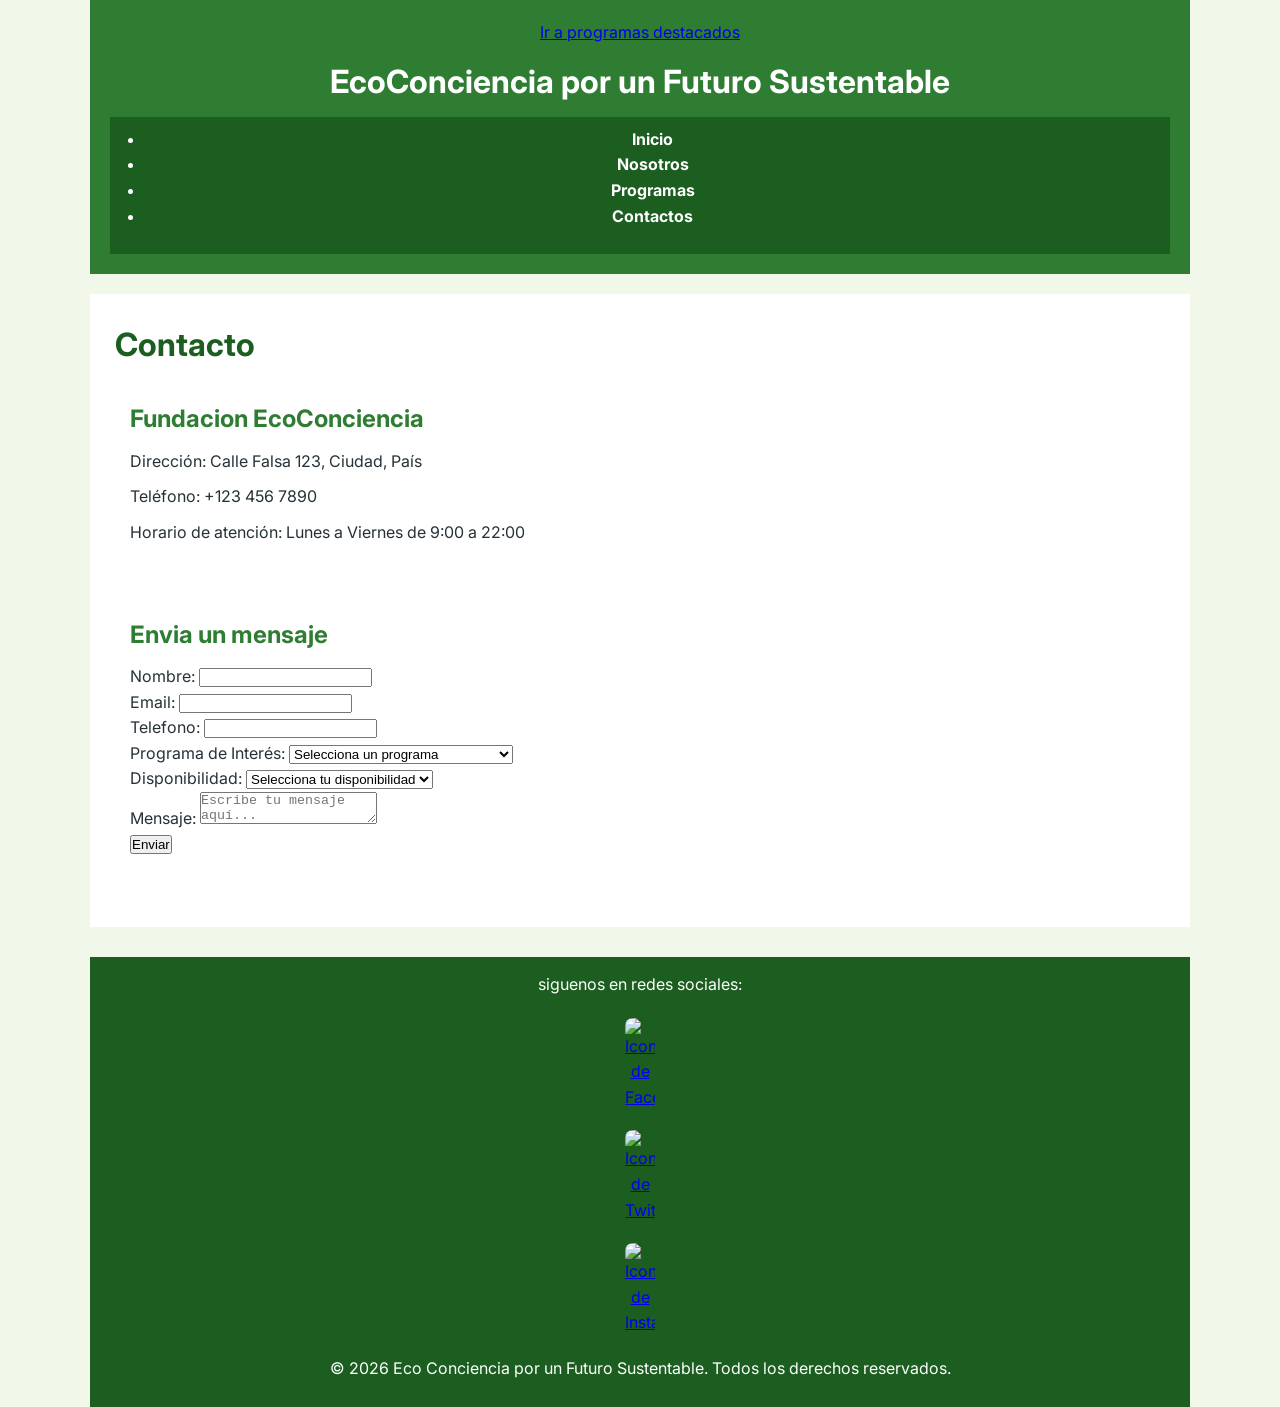
==== contactos.html @ 4511e038 "correccion en la etiqueta footer" ====
<!DOCTYPE html>
<html lang="es">
<head>
    <meta charset="UTF-8">
    <meta name="viewport" content="width=device-width, initial-scale=1.0">
    <link rel="preconnect" href="https://fonts.googleapis.com">
    <link rel="preconnect" href="https://fonts.gstatic.com" crossorigin>

    <link href="https://fonts.googleapis.com/css2?family=Inter:wght@400;600;700&display=swap" rel="stylesheet">   
    <link rel="stylesheet" href="css/estilos.css">
    <title>Contactos | EcoConciencia por un Futuro Sustentable</title>
</head>
<body>

    <header>
        <p><a href="#programas-destacados">Ir a programas destacados</a></p>
        <h1>EcoConciencia por un Futuro Sustentable</h1>
        <nav aria-label="Navegación principal">
            <ul>
                <li><a href="index.html">Inicio</a></li>
                <li><a href="nosotros.html">Nosotros</a></li>
                <li><a href="programas.html">Programas</a></li>
                <li><a href="contactos.html">Contactos</a></li>
            </ul>
        </nav>
    </header>

    <main>
        <h1>Contacto</h1>
        <section>
            <h2>Fundacion EcoConciencia</h2>
            <p>Dirección: Calle Falsa 123, Ciudad, País</p>
            <p>Teléfono: +123 456 7890</p>
            <p>Horario de atención: Lunes a Viernes de 9:00 a 22:00</p>
        </section>

        <section>
            <h2>Envia un mensaje</h2>
            <form action="#">
                <div>
                    <label for="nombre">Nombre:</label>
                    <input type="text" id="nombre" name="nombre" required>
                </div>

                <div>
                    <label for="email">Email:</label>
                    <input type="email" id="email" name="email" required>
                </div>

                <div>
                    <label for="telefono">Telefono:</label>
                    <input type="tel" id="telefono" name="telefono" required>
                </div>

                <div>
                    <label for="programa">Programa de Interés:</label>
                    <select id="programa" name="programa" required>
                        <option value="">Selecciona un programa</option>
                        <option value="edu-ambiental-esc">Educación Ambiental en Escuelas</option>
                        <option value="Reciclaje-Comunitario">Reciclaje Comunitario</option>
                        <option value="Huertas-Urbanas-Sustentables">Huertas Urbanas Sustentables</option>
                    </select>
                </div>

                <div>
                    <label for="disponibilidad">Disponibilidad:</label>
                    <select id="disponibilidad" name="disponibilidad" required>
                        <option value="">Selecciona tu disponibilidad</option>
                        <option value="tomorrow">Mañana</option>
                        <option value="afternoon">Tarde</option>
                        <option value="night">Noche</option>
                    </select>
                </div>

                <div>
                    <label for="mensaje">Mensaje:</label>
                    <textarea id="mensaje" name="mensaje" placeholder="Escribe tu mensaje aquí..." required></textarea>
                </div>

                <button type="submit">Enviar</button>
            </form>
        </section>
    </main>
    
    <footer>
        <div>
            <p>siguenos en redes sociales:</p>
            <a href="#"><img src="https://cdn-icons-png.flaticon.com/512/733/733547.png" alt="Icono de Facebook" width="30"></a>
            <a href="#"><img src="https://cdn-icons-png.flaticon.com/512/733/733579.png" alt="Icono de Twitter" width="30"></a>
            <a href="#"><img src="https://cdn-icons-png.flaticon.com/512/733/733558.png" alt="Icono de Instagram" width="30"></a>
        </div>
        <div class="footer-section">
            <p>&copy; 2026 Eco Conciencia por un Futuro Sustentable. Todos los derechos reservados.</p>
        </div>
    </footer>


</body>
</html>
---- css/estilos.css ----
/* ========================= */
/* Variables CSS */
/* ========================= */

:root {
  --verde-principal: #2E7D32;
  --verde-oscuro: #1B5E20;
  --fondo: #F1F8E9;
  --blanco: #FFFFFF;
  --texto: #263238;
}
/* ========================= */
/* Reset */
/* ========================= */

*{ box-sizing: border-box; margin: 0; padding: 0;}


/* ========================= */
/* Body */
/* ========================= */

body {
  font-family: "Inter", Arial, sans-serif;
  background-color: var(--fondo);
  color: var(--texto);
  line-height: 1.6;
  max-width: 1100px;
  margin: 0 auto;
}

/* ========================= */
/* Header */
/* ========================= */

header {
  background-color: var(--verde-principal);
  color: var(--blanco);
  padding: 20px;
  text-align: center;
}

header h1 {
  color: var(--blanco);
  margin-bottom: 10px;
}

/* ========================= */
/* Navegacion */
/* ========================= */

nav {
  background-color: var(--verde-oscuro);
  padding: 10px;
  text-align: center;
}

nav a {
  color: var(--blanco);
  text-decoration: none;
  margin: 0 12px;
  font-weight: bold;
  padding: 8px 12px;
  border-radius: 6px;
}

nav a:hover {
  background-color: var(--verde-principal);
  color: var(--blanco);
  text-decoration: underline;
}

/* ========================= */
/* Contenido Principal */
/* ========================= */

main {
  max-width: 1100px;
  margin: 20px auto;
  background-color: var(--blanco);
  padding: 25px;
}

/* ========================= */
/* Secciones */
/* ========================= */

section {
  margin-bottom: 30px;
  padding: 15px;
}

/* ========================= */
/* Articles */
/* ========================= */

article {
  margin-bottom: 20px;
  padding: 10px;
  border-left: 3px solid var(--verde-principal);
}

/* ========================= */
/* Headings */
/* ========================= */

h1 {
  color: var(--verde-oscuro);
  font-size: 2rem;
  margin-bottom: 15px;
}

h2 {
  color: var(--verde-principal);
  font-size: 1.5rem;
  margin-bottom: 10px;
}

h3 {
  color: var(--texto);
  font-size: 1.2rem;
  margin-bottom: 8px;
}

/* ========================= */
/* Párrafos */
/* ========================= */

p {
  margin-bottom: 10px;
}

ul, ol {
  margin-left: 25px;
  margin-bottom: 15px;
}

img {
  display: block;
  max-width: 80%;
  height: auto;
  margin: 20px auto;
  border-radius: 8px;
}

/* ========================= */
/* Footer */
/* ========================= */

footer {
  background-color: var(--verde-oscuro);
  color: var(--blanco);
  text-align: center;
  padding: 15px;
  margin-top: 30px;
}
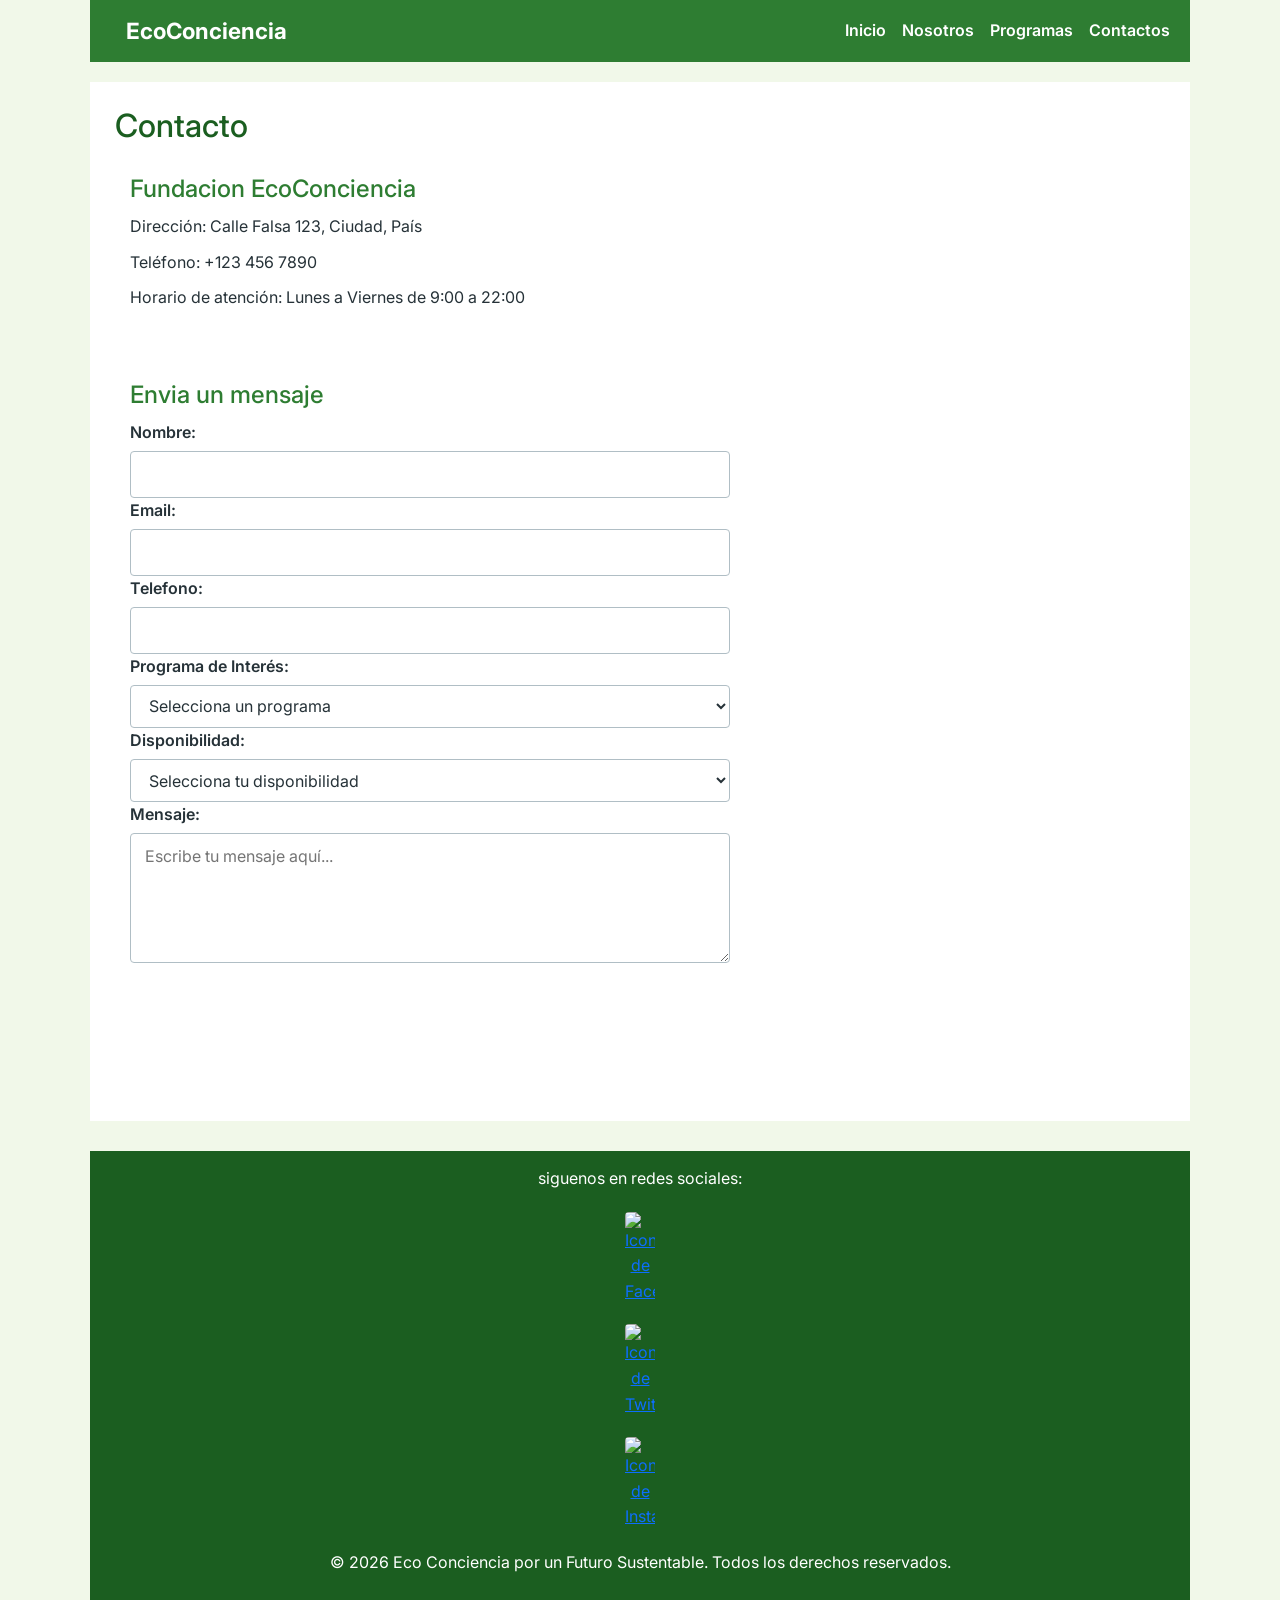
==== commit ae779986: "Agrego parte 3 integrante 1 y 2" ====
--- a/contactos.html
+++ b/contactos.html
@@ -6,22 +6,29 @@
     <link rel="preconnect" href="https://fonts.googleapis.com">
     <link rel="preconnect" href="https://fonts.gstatic.com" crossorigin>
 
-    <link href="https://fonts.googleapis.com/css2?family=Inter:wght@400;600;700&display=swap" rel="stylesheet">   
+    <link href="https://fonts.googleapis.com/css2?family=Inter:wght@400;600;700&display=swap" rel="stylesheet">
+    <link href="https://cdn.jsdelivr.net/npm/bootstrap@5.3.3/dist/css/bootstrap.min.css" rel="stylesheet">
     <link rel="stylesheet" href="css/estilos.css">
     <title>Contactos | EcoConciencia por un Futuro Sustentable</title>
 </head>
 <body>
 
     <header>
-        <p><a href="#programas-destacados">Ir a programas destacados</a></p>
-        <h1>EcoConciencia por un Futuro Sustentable</h1>
-        <nav aria-label="Navegación principal">
-            <ul>
-                <li><a href="index.html">Inicio</a></li>
-                <li><a href="nosotros.html">Nosotros</a></li>
-                <li><a href="programas.html">Programas</a></li>
-                <li><a href="contactos.html">Contactos</a></li>
-            </ul>
+        <nav class="navbar navbar-expand-lg navbar-dark" aria-label="Navegación principal">
+            <div class="container">
+                <a class="navbar-brand" href="index.html">EcoConciencia</a>
+                <button class="navbar-toggler" type="button" data-bs-toggle="collapse" data-bs-target="#menuPrincipal" aria-controls="menuPrincipal" aria-expanded="false" aria-label="Abrir menú">
+                    <span class="navbar-toggler-icon"></span>
+                </button>
+                <div class="collapse navbar-collapse" id="menuPrincipal">
+                    <ul class="navbar-nav ms-auto">
+                        <li class="nav-item"><a class="nav-link" href="index.html">Inicio</a></li>
+                        <li class="nav-item"><a class="nav-link" href="nosotros.html">Nosotros</a></li>
+                        <li class="nav-item"><a class="nav-link" href="programas.html">Programas</a></li>
+                        <li class="nav-item"><a class="nav-link" href="contactos.html">Contactos</a></li>
+                    </ul>
+                </div>
+            </div>
         </nav>
     </header>
 
@@ -94,6 +101,6 @@
         </div>
     </footer>
 
-
+    <script src="https://cdn.jsdelivr.net/npm/bootstrap@5.3.3/dist/js/bootstrap.bundle.min.js"></script>
 </body>
 </html>
--- a/css/estilos.css
+++ b/css/estilos.css
@@ -154,3 +154,194 @@
   padding: 15px;
   margin-top: 30px;
 }
+/* ============================================================
+   INTEGRANTE 4 — Tabla, formulario e imágenes
+   Cubre: table, form, inputs, textarea e img
+   ============================================================ */
+
+
+/* ----------------------------------------------------------
+   Tabla
+   ---------------------------------------------------------- */
+
+table {
+  width: 100%;
+  border-collapse: collapse;
+  margin-bottom: 1.5rem;
+  font-size: 0.95rem;
+}
+
+thead {
+  background-color: var(--color-primario);
+  color: #ffffff;
+}
+
+thead th {
+  padding: 0.75rem 1rem;
+  text-align: left;
+  font-weight: 600;
+}
+
+tbody tr:nth-child(even) {
+  background-color: #eef3f6;
+}
+
+tbody td {
+  padding: 0.65rem 1rem;
+  border-bottom: 1px solid #dce3e8;
+  color: var(--color-texto);
+}
+
+tbody tr:hover {
+  background-color: #d9eaf0;
+}
+
+tfoot td {
+  padding: 0.65rem 1rem;
+  font-weight: 600;
+  border-top: 2px solid var(--color-primario);
+  color: var(--color-secundario);
+}
+
+
+/* ----------------------------------------------------------
+   Formulario
+   ---------------------------------------------------------- */
+
+form {
+  max-width: 600px;
+  margin-bottom: 2rem;
+}
+
+.form-group {
+  margin-bottom: 1.2rem;
+}
+
+label {
+  display: block;
+  margin-bottom: 0.35rem;
+  font-weight: 600;
+  color: var(--color-secundario);
+}
+
+input[type="text"],
+input[type="email"],
+input[type="tel"],
+input[type="number"],
+select,
+textarea {
+  width: 100%;
+  padding: 0.6rem 0.85rem;
+  border: 1px solid #b0bec5;
+  border-radius: 4px;
+  font-size: 1rem;
+  font-family: inherit;
+  color: var(--color-texto);
+  background-color: #ffffff;
+}
+
+input[type="text"]:focus,
+input[type="email"]:focus,
+input[type="tel"]:focus,
+input[type="number"]:focus,
+select:focus,
+textarea:focus {
+  outline: none;
+  border-color: var(--color-primario);
+}
+
+textarea {
+  min-height: 130px;
+  resize: vertical;
+}
+
+input[type="submit"],
+button[type="submit"] {
+  background-color: var(--color-acento);
+  color: #ffffff;
+  border: none;
+  padding: 0.7rem 1.8rem;
+  font-size: 1rem;
+  font-family: inherit;
+  font-weight: 600;
+  border-radius: 4px;
+  cursor: pointer;
+}
+
+input[type="submit"]:hover,
+button[type="submit"]:hover {
+  background-color: var(--color-secundario);
+}
+
+
+/* ----------------------------------------------------------
+   Imágenes
+   ---------------------------------------------------------- */
+
+img {
+  max-width: 100%;
+  height: auto;
+  display: block;
+  border-radius: 4px;
+}
+
+.img-destacada {
+  margin: 1rem auto;
+  box-shadow: 0 2px 8px rgba(0, 0, 0, 0.12);
+}
+
+figure {
+  margin: 1.5rem 0;
+}
+
+figcaption {
+  font-size: 0.85rem;
+  color: #607080;
+  margin-top: 0.4rem;
+  text-align: center;
+  font-style: italic;
+}
+
+/* ========================= */
+/* Bootstrap - personalizaciones */
+/* ========================= */
+
+header {
+  padding: 0;
+}
+
+.navbar {
+  background-color: var(--verde-principal);
+}
+
+.navbar .navbar-brand {
+  color: var(--blanco);
+  font-weight: 700;
+  font-size: 1.4rem;
+}
+
+.navbar .nav-link {
+  color: var(--blanco);
+  font-weight: 600;
+  margin: 0;
+  padding: 8px 12px;
+  border-radius: 6px;
+}
+
+.navbar .nav-link:hover {
+  background-color: var(--verde-oscuro);
+}
+
+.card {
+  border: none;
+  box-shadow: 0 2px 8px rgba(0, 0, 0, 0.1);
+  transition: transform 0.2s ease;
+}
+
+.card:hover {
+  transform: translateY(-4px);
+}
+
+.card-title {
+  color: var(--verde-principal);
+}
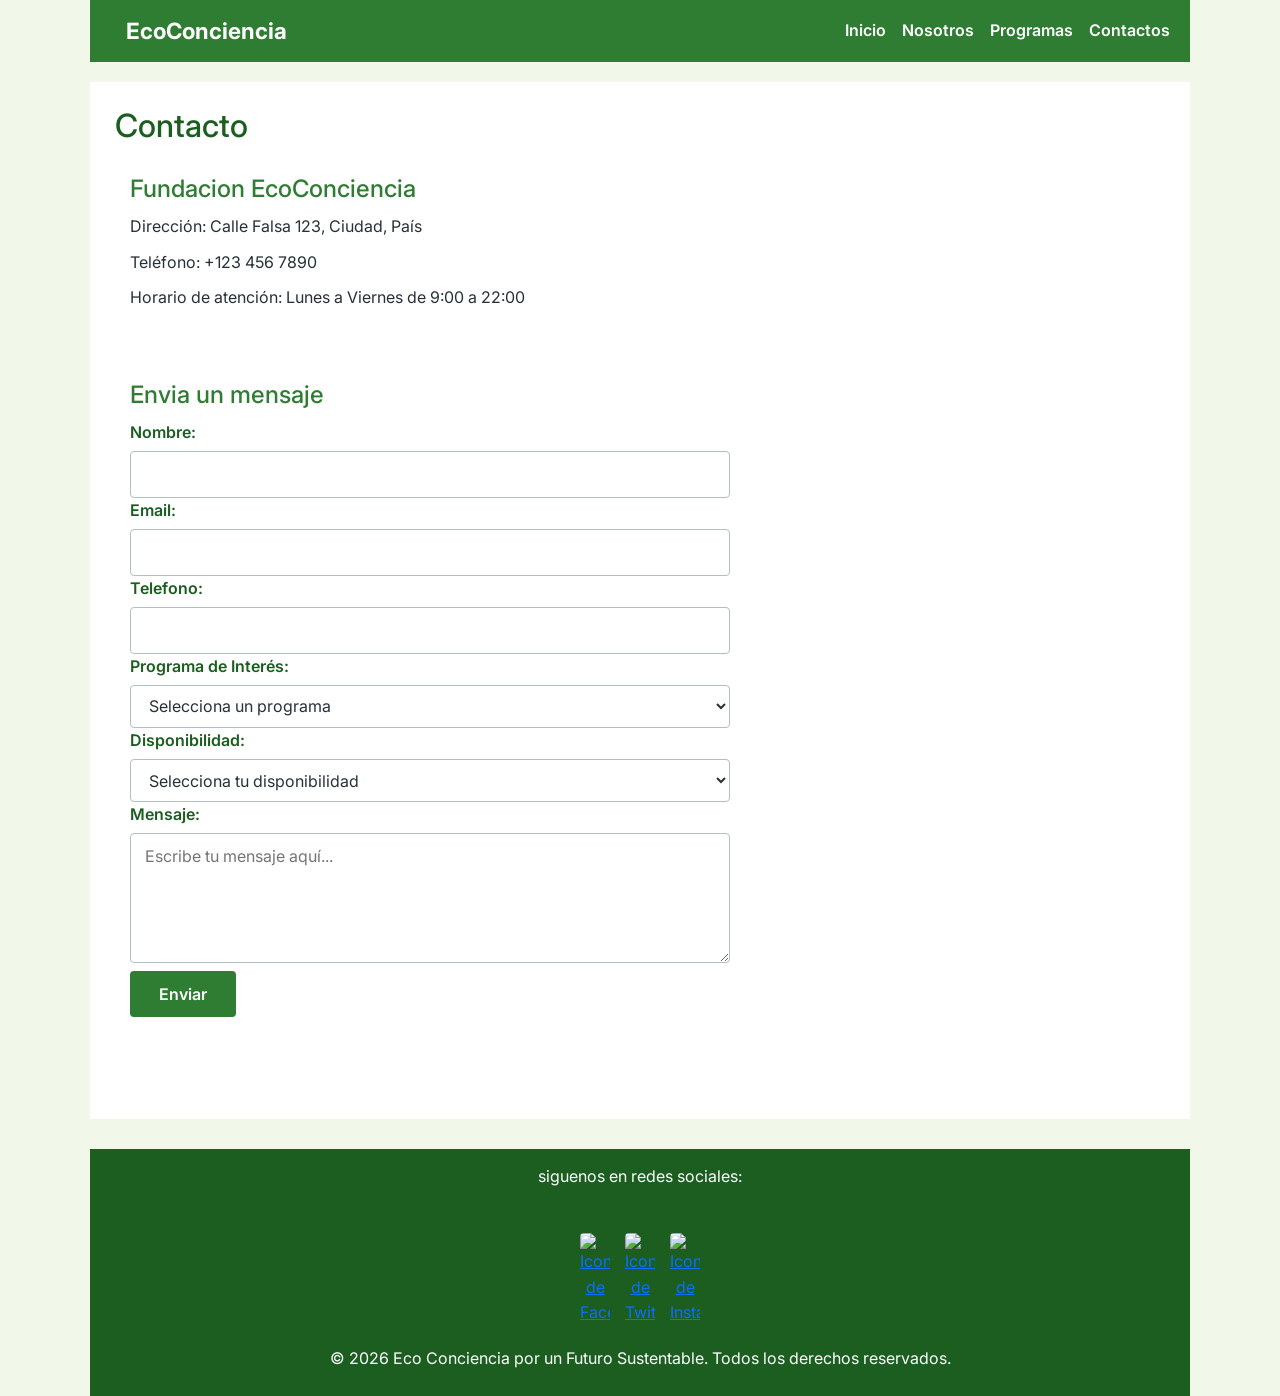
==== commit 90fcbb17: "arreglos" ====
--- a/contactos.html
+++ b/contactos.html
@@ -84,17 +84,19 @@
                     <textarea id="mensaje" name="mensaje" placeholder="Escribe tu mensaje aquí..." required></textarea>
                 </div>
 
-                <button type="submit">Enviar</button>
+                <div>
+                    <button type="submit" class="btn btn-success">Enviar</button>
+                </div>
             </form>
         </section>
     </main>
     
     <footer>
-        <div>
+        <div class="redes-sociales">
             <p>siguenos en redes sociales:</p>
-            <a href="#"><img src="https://cdn-icons-png.flaticon.com/512/733/733547.png" alt="Icono de Facebook" width="30"></a>
-            <a href="#"><img src="https://cdn-icons-png.flaticon.com/512/733/733579.png" alt="Icono de Twitter" width="30"></a>
-            <a href="#"><img src="https://cdn-icons-png.flaticon.com/512/733/733558.png" alt="Icono de Instagram" width="30"></a>
+            <a href="https://www.facebook.com" target="_blank" rel="noopener"><img src="https://cdn-icons-png.flaticon.com/512/733/733547.png" alt="Icono de Facebook" width="30"></a>
+            <a href="https://twitter.com" target="_blank" rel="noopener"><img src="https://cdn-icons-png.flaticon.com/512/733/733579.png" alt="Icono de Twitter" width="30"></a>
+            <a href="https://www.instagram.com" target="_blank" rel="noopener"><img src="https://cdn-icons-png.flaticon.com/512/733/733558.png" alt="Icono de Instagram" width="30"></a>
         </div>
         <div class="footer-section">
             <p>&copy; 2026 Eco Conciencia por un Futuro Sustentable. Todos los derechos reservados.</p>
--- a/css/estilos.css
+++ b/css/estilos.css
@@ -8,6 +8,9 @@
   --fondo: #F1F8E9;
   --blanco: #FFFFFF;
   --texto: #263238;
+  --color-primario: #2E7D32;
+  --color-secundario: #1B5E20;
+  --color-acento: #2E7D32;
 }
 /* ========================= */
 /* Reset */
@@ -345,3 +348,236 @@
 .card-title {
   color: var(--verde-principal);
 }
+/* ========================= */
+/* Integrante 3 - Flexbox */
+/* ========================= */
+
+.footer-section {
+  display: flex;
+  flex-wrap: wrap;
+  justify-content: center;
+  gap: 20px;
+}
+
+.footer-section ul {
+  display: flex;
+  flex-wrap: wrap;
+  gap: 15px;
+  list-style: none;
+  padding: 0;
+}
+
+.footer-section li {
+  flex: 1 1 120px;
+}
+
+.redes-sociales {
+  display: flex;
+  flex-wrap: wrap;
+  justify-content: center;
+  align-items: center;
+  gap: 15px;
+}
+
+.redes-sociales p {
+  flex-basis: 100%;
+  margin: 0 0 8px;
+}
+
+
+/* ============================================================
+   INTEGRANTE 4 — Posicionamiento y personalización Bootstrap
+   Cubre:
+     · Hero banner con position:relative / position:absolute
+     · Badge sobre card con position:absolute
+     · Navbar sticky con position:sticky
+     · Botón personalizado sobre Bootstrap
+     · Hover y transiciones sobre componentes Bootstrap
+   ============================================================ */
+
+
+/* ----------------------------------------------------------
+   Posicionamiento — Hero banner
+   El contenedor es relative; el texto queda absolute encima
+   ---------------------------------------------------------- */
+
+.hero-banner {
+  position: relative;           /* ancla al texto superpuesto */
+  width: 100%;
+  max-height: 420px;
+  overflow: hidden;
+}
+
+.hero-img {
+  width: 100%;
+  max-height: 420px;
+  object-fit: cover;
+  display: block;
+  border-radius: 0;
+  margin: 0;
+  /* oscurece la imagen para que el texto sea legible */
+  filter: brightness(0.55);
+}
+
+.hero-texto {
+  position: absolute;           /* se superpone sobre .hero-img */
+  top: 50%;
+  left: 50%;
+  transform: translate(-50%, -50%);
+  text-align: center;
+  color: var(--blanco);
+  width: 90%;
+}
+
+.hero-texto h1 {
+  color: var(--blanco);
+  font-size: clamp(1.5rem, 4vw, 2.6rem);
+  font-weight: 700;
+  margin-bottom: 0.5rem;
+  text-shadow: 0 2px 6px rgba(0, 0, 0, 0.4);
+}
+
+.hero-texto p {
+  font-size: clamp(1rem, 2.5vw, 1.25rem);
+  margin-bottom: 1.2rem;
+  text-shadow: 0 1px 4px rgba(0, 0, 0, 0.4);
+}
+
+
+/* ----------------------------------------------------------
+   Posicionamiento — Badge sobre card
+   Usa position:absolute dentro de .card-con-badge (relative)
+   ---------------------------------------------------------- */
+
+.card-con-badge {
+  position: relative;           /* ancla el badge */
+}
+
+.badge-destacado {
+  position: absolute;           /* flota sobre la esquina de la card */
+  top: 12px;
+  right: 12px;
+  background-color: var(--verde-principal);
+  color: var(--blanco);
+  font-size: 0.75rem;
+  font-weight: 700;
+  padding: 4px 10px;
+  border-radius: 20px;
+  letter-spacing: 0.03em;
+  z-index: 1;
+}
+
+
+/* ----------------------------------------------------------
+   Posicionamiento — Navbar sticky
+   Se queda visible en la parte superior al hacer scroll
+   ---------------------------------------------------------- */
+
+header {
+  position: sticky;
+  top: 0;
+  z-index: 100;
+}
+
+
+/* ----------------------------------------------------------
+   Bootstrap - personalización de botones
+   Botón principal con colores de la ONG
+   ---------------------------------------------------------- */
+
+.btn-hero {
+  background-color: var(--verde-principal);
+  color: var(--blanco);
+  border: 2px solid var(--blanco);
+  padding: 0.6rem 1.8rem;
+  font-weight: 700;
+  border-radius: 6px;
+  text-decoration: none;
+  display: inline-block;
+  transition: background-color 0.25s ease, color 0.25s ease, transform 0.2s ease;
+}
+
+.btn-hero:hover {
+  background-color: var(--blanco);
+  color: var(--verde-oscuro);
+  transform: translateY(-2px);
+}
+
+.btn-primary-ong {
+  background-color: var(--verde-principal);
+  color: var(--blanco);
+  border: none;
+  padding: 0.45rem 1.2rem;
+  font-weight: 600;
+  border-radius: 6px;
+  text-decoration: none;
+  display: inline-block;
+  font-size: 0.9rem;
+  transition: background-color 0.25s ease, transform 0.2s ease;
+}
+
+.btn-primary-ong:hover {
+  background-color: var(--verde-oscuro);
+  color: var(--blanco);
+  transform: translateY(-2px);
+}
+
+
+/* ----------------------------------------------------------
+   Bootstrap - personalización de cards
+   Mejora los hover y colores usando variables de la ONG
+   ---------------------------------------------------------- */
+
+.card {
+  border: none;
+  box-shadow: 0 2px 8px rgba(0, 0, 0, 0.1);
+  transition: transform 0.25s ease, box-shadow 0.25s ease;
+}
+
+.card:hover {
+  transform: translateY(-6px);
+  box-shadow: 0 8px 20px rgba(46, 125, 50, 0.2);
+}
+
+.card-title {
+  color: var(--verde-principal);
+  font-weight: 700;
+}
+
+
+/* ----------------------------------------------------------
+   Bootstrap - personalización de la navbar
+   Fuerza los colores de la ONG sobre los estilos de Bootstrap
+   ---------------------------------------------------------- */
+
+.navbar {
+  background-color: var(--verde-principal) !important;
+}
+
+.navbar .navbar-brand {
+  color: var(--blanco);
+  font-weight: 700;
+  font-size: 1.4rem;
+  transition: color 0.2s ease;
+}
+
+.navbar .navbar-brand:hover {
+  color: #c8e6c9;
+}
+
+.navbar .nav-link {
+  color: var(--blanco) !important;
+  font-weight: 600;
+  padding: 8px 12px;
+  border-radius: 6px;
+  transition: background-color 0.2s ease;
+}
+
+.navbar .nav-link:hover,
+.navbar .nav-link.active {
+  background-color: var(--verde-oscuro);
+}
+
+.navbar-toggler {
+  border-color: rgba(255, 255, 255, 0.6);
+}
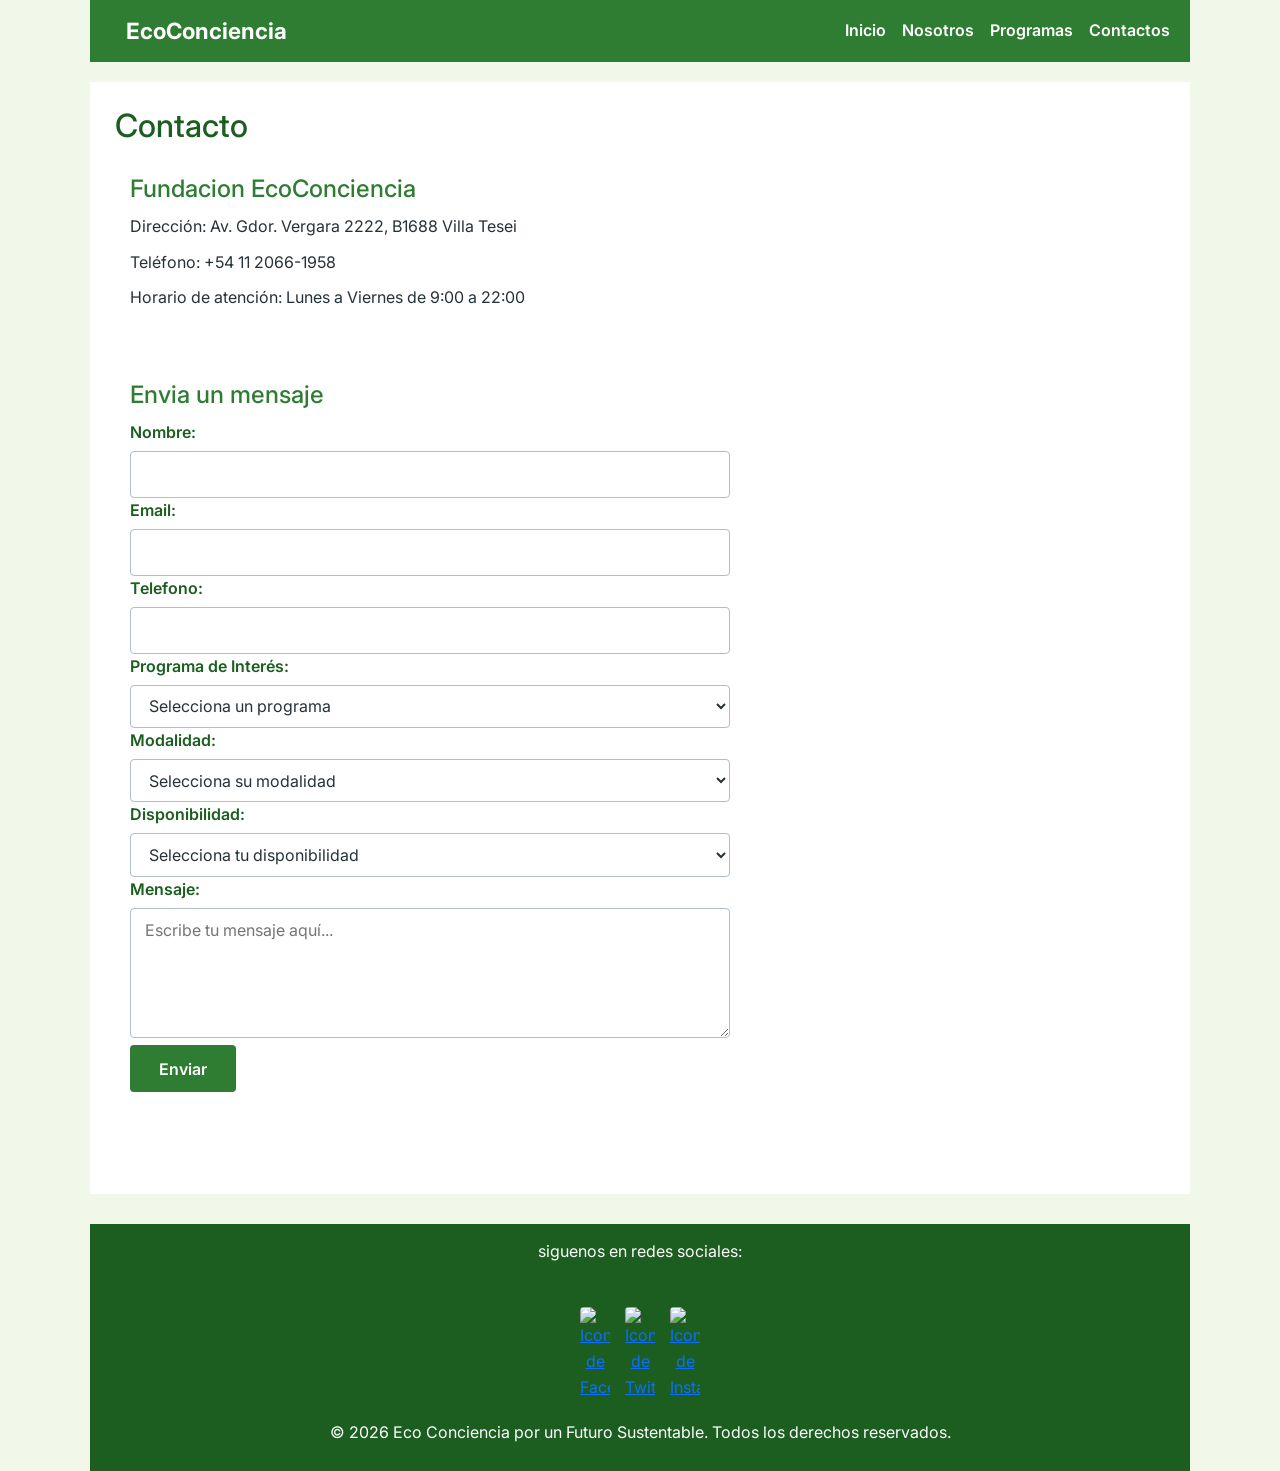
==== commit 94527d25: "correccione-faltajs" ====
--- a/contactos.html
+++ b/contactos.html
@@ -36,8 +36,8 @@
         <h1>Contacto</h1>
         <section>
             <h2>Fundacion EcoConciencia</h2>
-            <p>Dirección: Calle Falsa 123, Ciudad, País</p>
-            <p>Teléfono: +123 456 7890</p>
+            <p>Dirección: Av. Gdor. Vergara 2222, B1688 Villa Tesei</p>
+            <p>Teléfono: +54 11 2066-1958</p>
             <p>Horario de atención: Lunes a Viernes de 9:00 a 22:00</p>
         </section>
 
@@ -69,6 +69,14 @@
                     </select>
                 </div>
 
+                <div>
+                    <label for="modalidad">Modalidad:</label>
+                    <select id="modalidad" name="modalidad" required>
+                        <option value="">Selecciona su modalidad</option>
+                        <option value="profesor">Quiero ser profesor</option>
+                        <option value="alumno">Quiero ser alumno</option>
+                    </select>
+                </div>
                 <div>
                     <label for="disponibilidad">Disponibilidad:</label>
                     <select id="disponibilidad" name="disponibilidad" required>
--- a/css/estilos.css
+++ b/css/estilos.css
@@ -146,9 +146,6 @@
   border-radius: 8px;
 }
 
-/* ========================= */
-/* Footer */
-/* ========================= */
 
 footer {
   background-color: var(--verde-oscuro);
@@ -163,9 +160,6 @@
    ============================================================ */
 
 
-/* ----------------------------------------------------------
-   Tabla
-   ---------------------------------------------------------- */
 
 table {
   width: 100%;
@@ -402,7 +396,7 @@
    ---------------------------------------------------------- */
 
 .hero-banner {
-  position: relative;           /* ancla al texto superpuesto */
+  position: relative;          
   width: 100%;
   max-height: 420px;
   overflow: hidden;
@@ -415,12 +409,11 @@
   display: block;
   border-radius: 0;
   margin: 0;
-  /* oscurece la imagen para que el texto sea legible */
   filter: brightness(0.55);
 }
 
 .hero-texto {
-  position: absolute;           /* se superpone sobre .hero-img */
+  position: absolute;           
   top: 50%;
   left: 50%;
   transform: translate(-50%, -50%);
@@ -450,11 +443,11 @@
    ---------------------------------------------------------- */
 
 .card-con-badge {
-  position: relative;           /* ancla el badge */
+  position: relative;           
 }
 
 .badge-destacado {
-  position: absolute;           /* flota sobre la esquina de la card */
+  position: absolute;           
   top: 12px;
   right: 12px;
   background-color: var(--verde-principal);
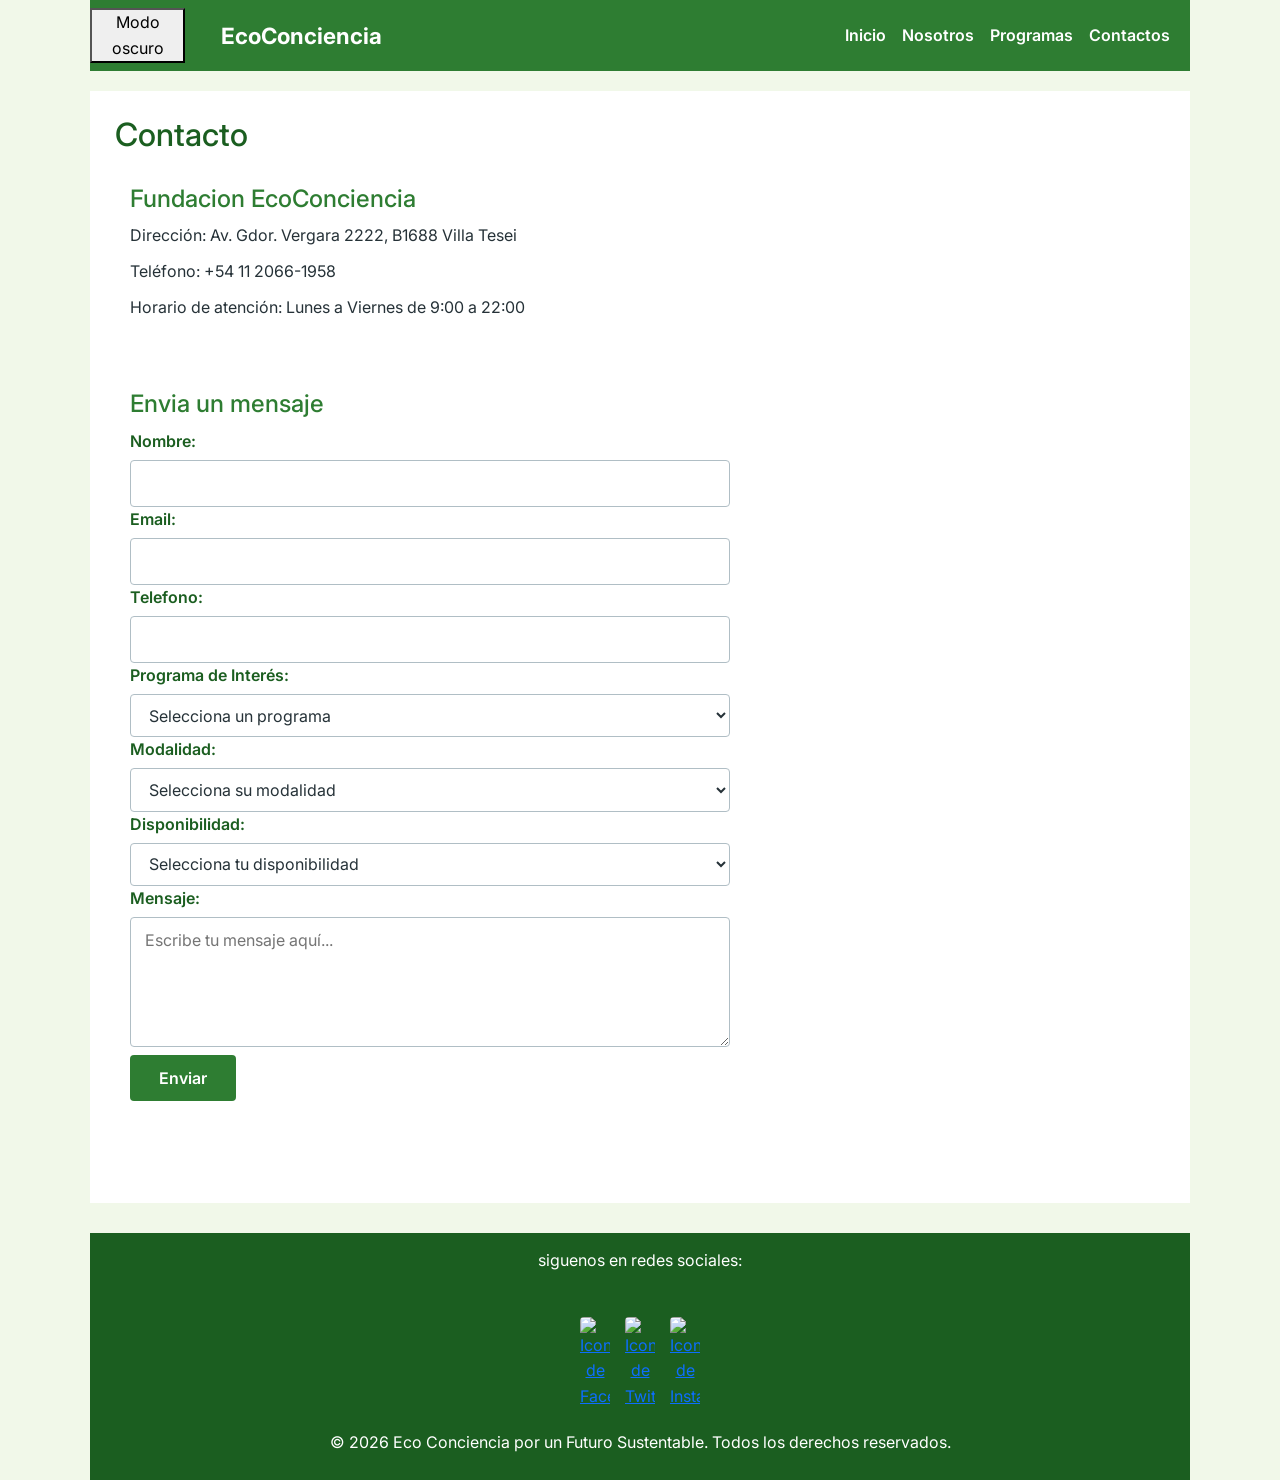
==== commit f3777a5a: "css para el modo oscuro" ====
--- a/contactos.html
+++ b/contactos.html
@@ -11,10 +11,12 @@
     <link rel="stylesheet" href="css/estilos.css">
     <title>Contactos | EcoConciencia por un Futuro Sustentable</title>
 </head>
+
 <body>
 
     <header>
         <nav class="navbar navbar-expand-lg navbar-dark" aria-label="Navegación principal">
+            <button id="btn.modo"> Modo oscuro</button>
             <div class="container">
                 <a class="navbar-brand" href="index.html">EcoConciencia</a>
                 <button class="navbar-toggler" type="button" data-bs-toggle="collapse" data-bs-target="#menuPrincipal" aria-controls="menuPrincipal" aria-expanded="false" aria-label="Abrir menú">
@@ -112,5 +114,7 @@
     </footer>
 
     <script src="https://cdn.jsdelivr.net/npm/bootstrap@5.3.3/dist/js/bootstrap.bundle.min.js"></script>
+    <script src="js/tema.js"></script>
+
 </body>
 </html>
--- a/css/estilos.css
+++ b/css/estilos.css
@@ -574,3 +574,29 @@
 .navbar-toggler {
   border-color: rgba(255, 255, 255, 0.6);
 }
+
+
+/* modo oscuro */
+body.modo-oscuro {
+  --fondo: #121212;
+  --texto: #e8e8e8;
+  --verde-principal: #4caf50;
+}
+
+body.modo-oscuro main,
+body.modo-oscuro .card {
+  background-color: #1e1e1e;
+  color: var(--texto);
+}
+
+body.modo-oscuro input,
+body.modo-oscuro select,
+body.modo-oscuro textarea{
+  background-color: #1e1e1e;
+  color: var(--texto);
+  border-color: #555;
+}
+
+body.modo-oscuro ::placeholder{
+  color: #aaa;
+}
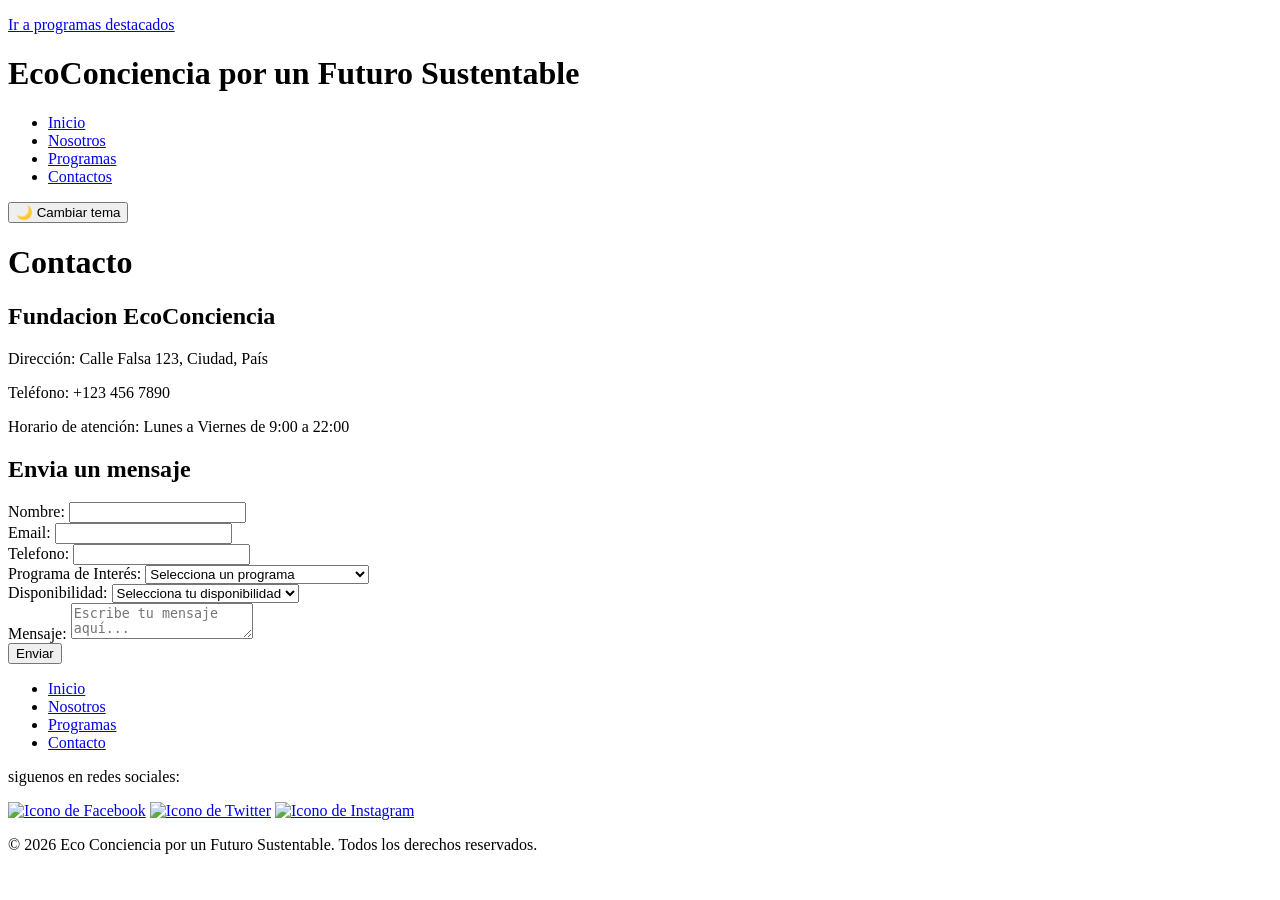
==== commit fc4d7902: "feat: agregar botón de cambio de tema y vincular tema.js" ====
--- a/contactos.html
+++ b/contactos.html
@@ -3,43 +3,32 @@
 <head>
     <meta charset="UTF-8">
     <meta name="viewport" content="width=device-width, initial-scale=1.0">
-    <link rel="preconnect" href="https://fonts.googleapis.com">
-    <link rel="preconnect" href="https://fonts.gstatic.com" crossorigin>
-
-    <link href="https://fonts.googleapis.com/css2?family=Inter:wght@400;600;700&display=swap" rel="stylesheet">
-    <link href="https://cdn.jsdelivr.net/npm/bootstrap@5.3.3/dist/css/bootstrap.min.css" rel="stylesheet">
-    <link rel="stylesheet" href="css/estilos.css">
     <title>Contactos | EcoConciencia por un Futuro Sustentable</title>
 </head>
-
 <body>
 
     <header>
-        <nav class="navbar navbar-expand-lg navbar-dark" aria-label="Navegación principal">
-            <button id="btn.modo"> Modo oscuro</button>
-            <div class="container">
-                <a class="navbar-brand" href="index.html">EcoConciencia</a>
-                <button class="navbar-toggler" type="button" data-bs-toggle="collapse" data-bs-target="#menuPrincipal" aria-controls="menuPrincipal" aria-expanded="false" aria-label="Abrir menú">
-                    <span class="navbar-toggler-icon"></span>
-                </button>
-                <div class="collapse navbar-collapse" id="menuPrincipal">
-                    <ul class="navbar-nav ms-auto">
-                        <li class="nav-item"><a class="nav-link" href="index.html">Inicio</a></li>
-                        <li class="nav-item"><a class="nav-link" href="nosotros.html">Nosotros</a></li>
-                        <li class="nav-item"><a class="nav-link" href="programas.html">Programas</a></li>
-                        <li class="nav-item"><a class="nav-link" href="contactos.html">Contactos</a></li>
-                    </ul>
-                </div>
-            </div>
+        <p><a href="#programas-destacados">Ir a programas destacados</a></p>
+        <h1>EcoConciencia por un Futuro Sustentable</h1>
+        <nav aria-label="Navegación principal">
+            <ul>
+                <li><a href="index.html">Inicio</a></li>
+                <li><a href="nosotros.html">Nosotros</a></li>
+                <li><a href="programas.html">Programas</a></li>
+                <li><a href="contactos.html">Contactos</a></li>
+            </ul>
         </nav>
+        <button id="btnTema" class="btn btn-outline-success">
+    🌙 Cambiar tema
+</button>
     </header>
 
     <main>
         <h1>Contacto</h1>
         <section>
             <h2>Fundacion EcoConciencia</h2>
-            <p>Dirección: Av. Gdor. Vergara 2222, B1688 Villa Tesei</p>
-            <p>Teléfono: +54 11 2066-1958</p>
+            <p>Dirección: Calle Falsa 123, Ciudad, País</p>
+            <p>Teléfono: +123 456 7890</p>
             <p>Horario de atención: Lunes a Viernes de 9:00 a 22:00</p>
         </section>
 
@@ -72,14 +61,6 @@
                 </div>
 
                 <div>
-                    <label for="modalidad">Modalidad:</label>
-                    <select id="modalidad" name="modalidad" required>
-                        <option value="">Selecciona su modalidad</option>
-                        <option value="profesor">Quiero ser profesor</option>
-                        <option value="alumno">Quiero ser alumno</option>
-                    </select>
-                </div>
-                <div>
                     <label for="disponibilidad">Disponibilidad:</label>
                     <select id="disponibilidad" name="disponibilidad" required>
                         <option value="">Selecciona tu disponibilidad</option>
@@ -94,27 +75,33 @@
                     <textarea id="mensaje" name="mensaje" placeholder="Escribe tu mensaje aquí..." required></textarea>
                 </div>
 
-                <div>
-                    <button type="submit" class="btn btn-success">Enviar</button>
-                </div>
+                <button type="submit">Enviar</button>
             </form>
         </section>
     </main>
     
     <footer>
-        <div class="redes-sociales">
+        <div class="footer-section">
+            <nav>
+                <ul>
+                    <li><a href="#">Inicio</a></li>
+                    <li><a href="#">Nosotros</a></li>
+                    <li><a href="#">Programas</a></li>
+                    <li><a href="#">Contacto</a></li>
+                </ul>
+            </nav>
+        </div>
+        
+        <div>
             <p>siguenos en redes sociales:</p>
-            <a href="https://www.facebook.com" target="_blank" rel="noopener"><img src="https://cdn-icons-png.flaticon.com/512/733/733547.png" alt="Icono de Facebook" width="30"></a>
-            <a href="https://twitter.com" target="_blank" rel="noopener"><img src="https://cdn-icons-png.flaticon.com/512/733/733579.png" alt="Icono de Twitter" width="30"></a>
-            <a href="https://www.instagram.com" target="_blank" rel="noopener"><img src="https://cdn-icons-png.flaticon.com/512/733/733558.png" alt="Icono de Instagram" width="30"></a>
+            <a href="#"><img src="https://cdn-icons-png.flaticon.com/512/733/733547.png" alt="Icono de Facebook" width="30"></a>
+            <a href="#"><img src="https://cdn-icons-png.flaticon.com/512/733/733579.png" alt="Icono de Twitter" width="30"></a>
+            <a href="#"><img src="https://cdn-icons-png.flaticon.com/512/733/733558.png" alt="Icono de Instagram" width="30"></a>
         </div>
         <div class="footer-section">
             <p>&copy; 2026 Eco Conciencia por un Futuro Sustentable. Todos los derechos reservados.</p>
-        </div>
+        </div> 
     </footer>
-
-    <script src="https://cdn.jsdelivr.net/npm/bootstrap@5.3.3/dist/js/bootstrap.bundle.min.js"></script>
-    <script src="js/tema.js"></script>
-
+ <script src="js/tema.js"></script>
 </body>
-</html>
+</html>
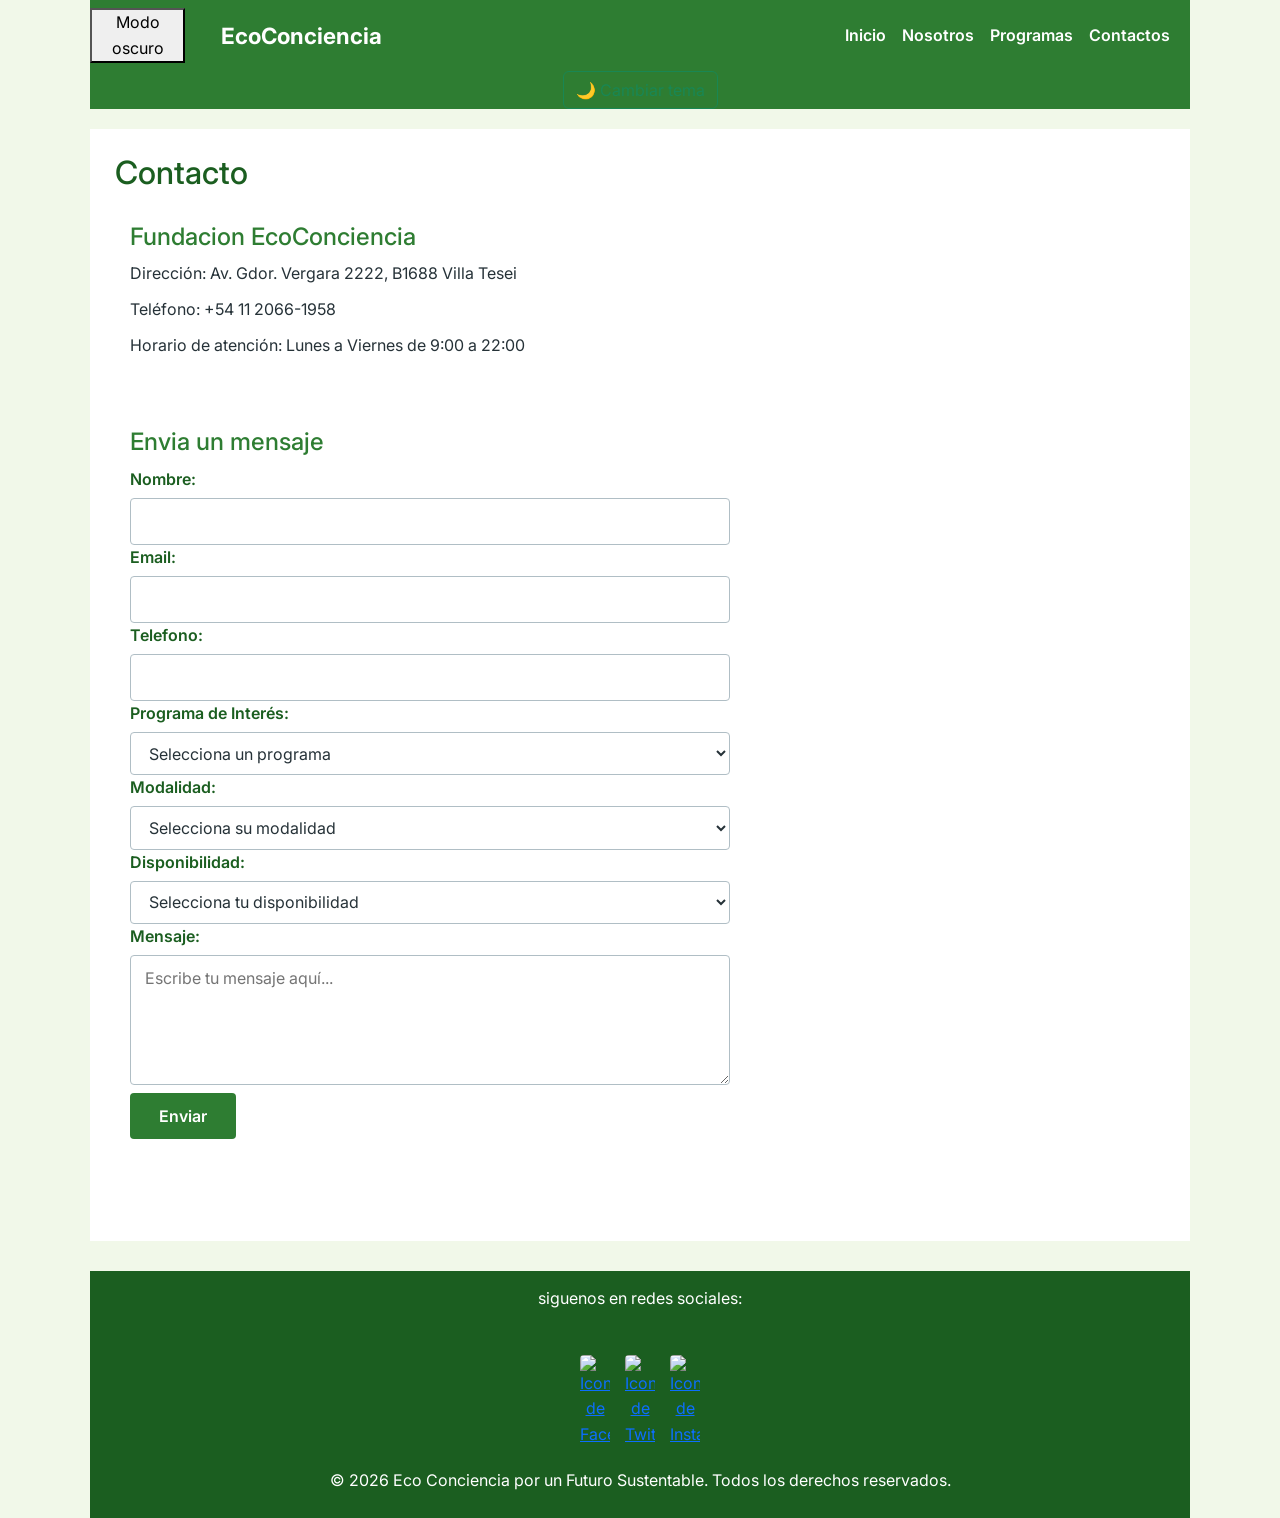
==== commit ba655709: "Conflictos solucionados" ====
--- a/contactos.html
+++ b/contactos.html
@@ -3,20 +3,34 @@
 <head>
     <meta charset="UTF-8">
     <meta name="viewport" content="width=device-width, initial-scale=1.0">
+    <link rel="preconnect" href="https://fonts.googleapis.com">
+    <link rel="preconnect" href="https://fonts.gstatic.com" crossorigin>
+
+    <link href="https://fonts.googleapis.com/css2?family=Inter:wght@400;600;700&display=swap" rel="stylesheet">
+    <link href="https://cdn.jsdelivr.net/npm/bootstrap@5.3.3/dist/css/bootstrap.min.css" rel="stylesheet">
+    <link rel="stylesheet" href="css/estilos.css">
     <title>Contactos | EcoConciencia por un Futuro Sustentable</title>
 </head>
+
 <body>
 
     <header>
-        <p><a href="#programas-destacados">Ir a programas destacados</a></p>
-        <h1>EcoConciencia por un Futuro Sustentable</h1>
-        <nav aria-label="Navegación principal">
-            <ul>
-                <li><a href="index.html">Inicio</a></li>
-                <li><a href="nosotros.html">Nosotros</a></li>
-                <li><a href="programas.html">Programas</a></li>
-                <li><a href="contactos.html">Contactos</a></li>
-            </ul>
+        <nav class="navbar navbar-expand-lg navbar-dark" aria-label="Navegación principal">
+            <button id="btn.modo"> Modo oscuro</button>
+            <div class="container">
+                <a class="navbar-brand" href="index.html">EcoConciencia</a>
+                <button class="navbar-toggler" type="button" data-bs-toggle="collapse" data-bs-target="#menuPrincipal" aria-controls="menuPrincipal" aria-expanded="false" aria-label="Abrir menú">
+                    <span class="navbar-toggler-icon"></span>
+                </button>
+                <div class="collapse navbar-collapse" id="menuPrincipal">
+                    <ul class="navbar-nav ms-auto">
+                        <li class="nav-item"><a class="nav-link" href="index.html">Inicio</a></li>
+                        <li class="nav-item"><a class="nav-link" href="nosotros.html">Nosotros</a></li>
+                        <li class="nav-item"><a class="nav-link" href="programas.html">Programas</a></li>
+                        <li class="nav-item"><a class="nav-link" href="contactos.html">Contactos</a></li>
+                    </ul>
+                </div>
+            </div>
         </nav>
         <button id="btnTema" class="btn btn-outline-success">
     🌙 Cambiar tema
@@ -27,8 +41,8 @@
         <h1>Contacto</h1>
         <section>
             <h2>Fundacion EcoConciencia</h2>
-            <p>Dirección: Calle Falsa 123, Ciudad, País</p>
-            <p>Teléfono: +123 456 7890</p>
+            <p>Dirección: Av. Gdor. Vergara 2222, B1688 Villa Tesei</p>
+            <p>Teléfono: +54 11 2066-1958</p>
             <p>Horario de atención: Lunes a Viernes de 9:00 a 22:00</p>
         </section>
 
@@ -61,6 +75,14 @@
                 </div>
 
                 <div>
+                    <label for="modalidad">Modalidad:</label>
+                    <select id="modalidad" name="modalidad" required>
+                        <option value="">Selecciona su modalidad</option>
+                        <option value="profesor">Quiero ser profesor</option>
+                        <option value="alumno">Quiero ser alumno</option>
+                    </select>
+                </div>
+                <div>
                     <label for="disponibilidad">Disponibilidad:</label>
                     <select id="disponibilidad" name="disponibilidad" required>
                         <option value="">Selecciona tu disponibilidad</option>
@@ -75,33 +97,27 @@
                     <textarea id="mensaje" name="mensaje" placeholder="Escribe tu mensaje aquí..." required></textarea>
                 </div>
 
-                <button type="submit">Enviar</button>
+                <div>
+                    <button type="submit" class="btn btn-success">Enviar</button>
+                </div>
             </form>
         </section>
     </main>
     
     <footer>
-        <div class="footer-section">
-            <nav>
-                <ul>
-                    <li><a href="#">Inicio</a></li>
-                    <li><a href="#">Nosotros</a></li>
-                    <li><a href="#">Programas</a></li>
-                    <li><a href="#">Contacto</a></li>
-                </ul>
-            </nav>
-        </div>
-        
-        <div>
+        <div class="redes-sociales">
             <p>siguenos en redes sociales:</p>
-            <a href="#"><img src="https://cdn-icons-png.flaticon.com/512/733/733547.png" alt="Icono de Facebook" width="30"></a>
-            <a href="#"><img src="https://cdn-icons-png.flaticon.com/512/733/733579.png" alt="Icono de Twitter" width="30"></a>
-            <a href="#"><img src="https://cdn-icons-png.flaticon.com/512/733/733558.png" alt="Icono de Instagram" width="30"></a>
+            <a href="https://www.facebook.com" target="_blank" rel="noopener"><img src="https://cdn-icons-png.flaticon.com/512/733/733547.png" alt="Icono de Facebook" width="30"></a>
+            <a href="https://twitter.com" target="_blank" rel="noopener"><img src="https://cdn-icons-png.flaticon.com/512/733/733579.png" alt="Icono de Twitter" width="30"></a>
+            <a href="https://www.instagram.com" target="_blank" rel="noopener"><img src="https://cdn-icons-png.flaticon.com/512/733/733558.png" alt="Icono de Instagram" width="30"></a>
         </div>
         <div class="footer-section">
             <p>&copy; 2026 Eco Conciencia por un Futuro Sustentable. Todos los derechos reservados.</p>
-        </div> 
+        </div>
     </footer>
- <script src="js/tema.js"></script>
+
+    <script src="https://cdn.jsdelivr.net/npm/bootstrap@5.3.3/dist/js/bootstrap.bundle.min.js"></script>
+    <script src="js/tema.js"></script>
+
 </body>
-</html>+</html>
--- a/css/estilos.css
+++ b/css/estilos.css
@@ -0,0 +1,602 @@
+/* ========================= */
+/* Variables CSS */
+/* ========================= */
+
+:root {
+  --verde-principal: #2E7D32;
+  --verde-oscuro: #1B5E20;
+  --fondo: #F1F8E9;
+  --blanco: #FFFFFF;
+  --texto: #263238;
+  --color-primario: #2E7D32;
+  --color-secundario: #1B5E20;
+  --color-acento: #2E7D32;
+}
+/* ========================= */
+/* Reset */
+/* ========================= */
+
+*{ box-sizing: border-box; margin: 0; padding: 0;}
+
+
+/* ========================= */
+/* Body */
+/* ========================= */
+
+body {
+  font-family: "Inter", Arial, sans-serif;
+  background-color: var(--fondo);
+  color: var(--texto);
+  line-height: 1.6;
+  max-width: 1100px;
+  margin: 0 auto;
+}
+
+/* ========================= */
+/* Header */
+/* ========================= */
+
+header {
+  background-color: var(--verde-principal);
+  color: var(--blanco);
+  padding: 20px;
+  text-align: center;
+}
+
+header h1 {
+  color: var(--blanco);
+  margin-bottom: 10px;
+}
+
+/* ========================= */
+/* Navegacion */
+/* ========================= */
+
+nav {
+  background-color: var(--verde-oscuro);
+  padding: 10px;
+  text-align: center;
+}
+
+nav a {
+  color: var(--blanco);
+  text-decoration: none;
+  margin: 0 12px;
+  font-weight: bold;
+  padding: 8px 12px;
+  border-radius: 6px;
+}
+
+nav a:hover {
+  background-color: var(--verde-principal);
+  color: var(--blanco);
+  text-decoration: underline;
+}
+
+/* ========================= */
+/* Contenido Principal */
+/* ========================= */
+
+main {
+  max-width: 1100px;
+  margin: 20px auto;
+  background-color: var(--blanco);
+  padding: 25px;
+}
+
+/* ========================= */
+/* Secciones */
+/* ========================= */
+
+section {
+  margin-bottom: 30px;
+  padding: 15px;
+}
+
+/* ========================= */
+/* Articles */
+/* ========================= */
+
+article {
+  margin-bottom: 20px;
+  padding: 10px;
+  border-left: 3px solid var(--verde-principal);
+}
+
+/* ========================= */
+/* Headings */
+/* ========================= */
+
+h1 {
+  color: var(--verde-oscuro);
+  font-size: 2rem;
+  margin-bottom: 15px;
+}
+
+h2 {
+  color: var(--verde-principal);
+  font-size: 1.5rem;
+  margin-bottom: 10px;
+}
+
+h3 {
+  color: var(--texto);
+  font-size: 1.2rem;
+  margin-bottom: 8px;
+}
+
+/* ========================= */
+/* Párrafos */
+/* ========================= */
+
+p {
+  margin-bottom: 10px;
+}
+
+ul, ol {
+  margin-left: 25px;
+  margin-bottom: 15px;
+}
+
+img {
+  display: block;
+  max-width: 80%;
+  height: auto;
+  margin: 20px auto;
+  border-radius: 8px;
+}
+
+
+footer {
+  background-color: var(--verde-oscuro);
+  color: var(--blanco);
+  text-align: center;
+  padding: 15px;
+  margin-top: 30px;
+}
+/* ============================================================
+   INTEGRANTE 4 — Tabla, formulario e imágenes
+   Cubre: table, form, inputs, textarea e img
+   ============================================================ */
+
+
+
+table {
+  width: 100%;
+  border-collapse: collapse;
+  margin-bottom: 1.5rem;
+  font-size: 0.95rem;
+}
+
+thead {
+  background-color: var(--color-primario);
+  color: #ffffff;
+}
+
+thead th {
+  padding: 0.75rem 1rem;
+  text-align: left;
+  font-weight: 600;
+}
+
+tbody tr:nth-child(even) {
+  background-color: #eef3f6;
+}
+
+tbody td {
+  padding: 0.65rem 1rem;
+  border-bottom: 1px solid #dce3e8;
+  color: var(--color-texto);
+}
+
+tbody tr:hover {
+  background-color: #d9eaf0;
+}
+
+tfoot td {
+  padding: 0.65rem 1rem;
+  font-weight: 600;
+  border-top: 2px solid var(--color-primario);
+  color: var(--color-secundario);
+}
+
+
+/* ----------------------------------------------------------
+   Formulario
+   ---------------------------------------------------------- */
+
+form {
+  max-width: 600px;
+  margin-bottom: 2rem;
+}
+
+.form-group {
+  margin-bottom: 1.2rem;
+}
+
+label {
+  display: block;
+  margin-bottom: 0.35rem;
+  font-weight: 600;
+  color: var(--color-secundario);
+}
+
+input[type="text"],
+input[type="email"],
+input[type="tel"],
+input[type="number"],
+select,
+textarea {
+  width: 100%;
+  padding: 0.6rem 0.85rem;
+  border: 1px solid #b0bec5;
+  border-radius: 4px;
+  font-size: 1rem;
+  font-family: inherit;
+  color: var(--color-texto);
+  background-color: #ffffff;
+}
+
+input[type="text"]:focus,
+input[type="email"]:focus,
+input[type="tel"]:focus,
+input[type="number"]:focus,
+select:focus,
+textarea:focus {
+  outline: none;
+  border-color: var(--color-primario);
+}
+
+textarea {
+  min-height: 130px;
+  resize: vertical;
+}
+
+input[type="submit"],
+button[type="submit"] {
+  background-color: var(--color-acento);
+  color: #ffffff;
+  border: none;
+  padding: 0.7rem 1.8rem;
+  font-size: 1rem;
+  font-family: inherit;
+  font-weight: 600;
+  border-radius: 4px;
+  cursor: pointer;
+}
+
+input[type="submit"]:hover,
+button[type="submit"]:hover {
+  background-color: var(--color-secundario);
+}
+
+
+/* ----------------------------------------------------------
+   Imágenes
+   ---------------------------------------------------------- */
+
+img {
+  max-width: 100%;
+  height: auto;
+  display: block;
+  border-radius: 4px;
+}
+
+.img-destacada {
+  margin: 1rem auto;
+  box-shadow: 0 2px 8px rgba(0, 0, 0, 0.12);
+}
+
+figure {
+  margin: 1.5rem 0;
+}
+
+figcaption {
+  font-size: 0.85rem;
+  color: #607080;
+  margin-top: 0.4rem;
+  text-align: center;
+  font-style: italic;
+}
+
+/* ========================= */
+/* Bootstrap - personalizaciones */
+/* ========================= */
+
+header {
+  padding: 0;
+}
+
+.navbar {
+  background-color: var(--verde-principal);
+}
+
+.navbar .navbar-brand {
+  color: var(--blanco);
+  font-weight: 700;
+  font-size: 1.4rem;
+}
+
+.navbar .nav-link {
+  color: var(--blanco);
+  font-weight: 600;
+  margin: 0;
+  padding: 8px 12px;
+  border-radius: 6px;
+}
+
+.navbar .nav-link:hover {
+  background-color: var(--verde-oscuro);
+}
+
+.card {
+  border: none;
+  box-shadow: 0 2px 8px rgba(0, 0, 0, 0.1);
+  transition: transform 0.2s ease;
+}
+
+.card:hover {
+  transform: translateY(-4px);
+}
+
+.card-title {
+  color: var(--verde-principal);
+}
+/* ========================= */
+/* Integrante 3 - Flexbox */
+/* ========================= */
+
+.footer-section {
+  display: flex;
+  flex-wrap: wrap;
+  justify-content: center;
+  gap: 20px;
+}
+
+.footer-section ul {
+  display: flex;
+  flex-wrap: wrap;
+  gap: 15px;
+  list-style: none;
+  padding: 0;
+}
+
+.footer-section li {
+  flex: 1 1 120px;
+}
+
+.redes-sociales {
+  display: flex;
+  flex-wrap: wrap;
+  justify-content: center;
+  align-items: center;
+  gap: 15px;
+}
+
+.redes-sociales p {
+  flex-basis: 100%;
+  margin: 0 0 8px;
+}
+
+
+/* ============================================================
+   INTEGRANTE 4 — Posicionamiento y personalización Bootstrap
+   Cubre:
+     · Hero banner con position:relative / position:absolute
+     · Badge sobre card con position:absolute
+     · Navbar sticky con position:sticky
+     · Botón personalizado sobre Bootstrap
+     · Hover y transiciones sobre componentes Bootstrap
+   ============================================================ */
+
+
+/* ----------------------------------------------------------
+   Posicionamiento — Hero banner
+   El contenedor es relative; el texto queda absolute encima
+   ---------------------------------------------------------- */
+
+.hero-banner {
+  position: relative;          
+  width: 100%;
+  max-height: 420px;
+  overflow: hidden;
+}
+
+.hero-img {
+  width: 100%;
+  max-height: 420px;
+  object-fit: cover;
+  display: block;
+  border-radius: 0;
+  margin: 0;
+  filter: brightness(0.55);
+}
+
+.hero-texto {
+  position: absolute;           
+  top: 50%;
+  left: 50%;
+  transform: translate(-50%, -50%);
+  text-align: center;
+  color: var(--blanco);
+  width: 90%;
+}
+
+.hero-texto h1 {
+  color: var(--blanco);
+  font-size: clamp(1.5rem, 4vw, 2.6rem);
+  font-weight: 700;
+  margin-bottom: 0.5rem;
+  text-shadow: 0 2px 6px rgba(0, 0, 0, 0.4);
+}
+
+.hero-texto p {
+  font-size: clamp(1rem, 2.5vw, 1.25rem);
+  margin-bottom: 1.2rem;
+  text-shadow: 0 1px 4px rgba(0, 0, 0, 0.4);
+}
+
+
+/* ----------------------------------------------------------
+   Posicionamiento — Badge sobre card
+   Usa position:absolute dentro de .card-con-badge (relative)
+   ---------------------------------------------------------- */
+
+.card-con-badge {
+  position: relative;           
+}
+
+.badge-destacado {
+  position: absolute;           
+  top: 12px;
+  right: 12px;
+  background-color: var(--verde-principal);
+  color: var(--blanco);
+  font-size: 0.75rem;
+  font-weight: 700;
+  padding: 4px 10px;
+  border-radius: 20px;
+  letter-spacing: 0.03em;
+  z-index: 1;
+}
+
+
+/* ----------------------------------------------------------
+   Posicionamiento — Navbar sticky
+   Se queda visible en la parte superior al hacer scroll
+   ---------------------------------------------------------- */
+
+header {
+  position: sticky;
+  top: 0;
+  z-index: 100;
+}
+
+
+/* ----------------------------------------------------------
+   Bootstrap - personalización de botones
+   Botón principal con colores de la ONG
+   ---------------------------------------------------------- */
+
+.btn-hero {
+  background-color: var(--verde-principal);
+  color: var(--blanco);
+  border: 2px solid var(--blanco);
+  padding: 0.6rem 1.8rem;
+  font-weight: 700;
+  border-radius: 6px;
+  text-decoration: none;
+  display: inline-block;
+  transition: background-color 0.25s ease, color 0.25s ease, transform 0.2s ease;
+}
+
+.btn-hero:hover {
+  background-color: var(--blanco);
+  color: var(--verde-oscuro);
+  transform: translateY(-2px);
+}
+
+.btn-primary-ong {
+  background-color: var(--verde-principal);
+  color: var(--blanco);
+  border: none;
+  padding: 0.45rem 1.2rem;
+  font-weight: 600;
+  border-radius: 6px;
+  text-decoration: none;
+  display: inline-block;
+  font-size: 0.9rem;
+  transition: background-color 0.25s ease, transform 0.2s ease;
+}
+
+.btn-primary-ong:hover {
+  background-color: var(--verde-oscuro);
+  color: var(--blanco);
+  transform: translateY(-2px);
+}
+
+
+/* ----------------------------------------------------------
+   Bootstrap - personalización de cards
+   Mejora los hover y colores usando variables de la ONG
+   ---------------------------------------------------------- */
+
+.card {
+  border: none;
+  box-shadow: 0 2px 8px rgba(0, 0, 0, 0.1);
+  transition: transform 0.25s ease, box-shadow 0.25s ease;
+}
+
+.card:hover {
+  transform: translateY(-6px);
+  box-shadow: 0 8px 20px rgba(46, 125, 50, 0.2);
+}
+
+.card-title {
+  color: var(--verde-principal);
+  font-weight: 700;
+}
+
+
+/* ----------------------------------------------------------
+   Bootstrap - personalización de la navbar
+   Fuerza los colores de la ONG sobre los estilos de Bootstrap
+   ---------------------------------------------------------- */
+
+.navbar {
+  background-color: var(--verde-principal) !important;
+}
+
+.navbar .navbar-brand {
+  color: var(--blanco);
+  font-weight: 700;
+  font-size: 1.4rem;
+  transition: color 0.2s ease;
+}
+
+.navbar .navbar-brand:hover {
+  color: #c8e6c9;
+}
+
+.navbar .nav-link {
+  color: var(--blanco) !important;
+  font-weight: 600;
+  padding: 8px 12px;
+  border-radius: 6px;
+  transition: background-color 0.2s ease;
+}
+
+.navbar .nav-link:hover,
+.navbar .nav-link.active {
+  background-color: var(--verde-oscuro);
+}
+
+.navbar-toggler {
+  border-color: rgba(255, 255, 255, 0.6);
+}
+
+
+/* modo oscuro */
+body.modo-oscuro {
+  --fondo: #121212;
+  --texto: #e8e8e8;
+  --verde-principal: #4caf50;
+}
+
+body.modo-oscuro main,
+body.modo-oscuro .card {
+  background-color: #1e1e1e;
+  color: var(--texto);
+}
+
+body.modo-oscuro input,
+body.modo-oscuro select,
+body.modo-oscuro textarea{
+  background-color: #1e1e1e;
+  color: var(--texto);
+  border-color: #555;
+}
+
+body.modo-oscuro ::placeholder{
+  color: #aaa;
+}
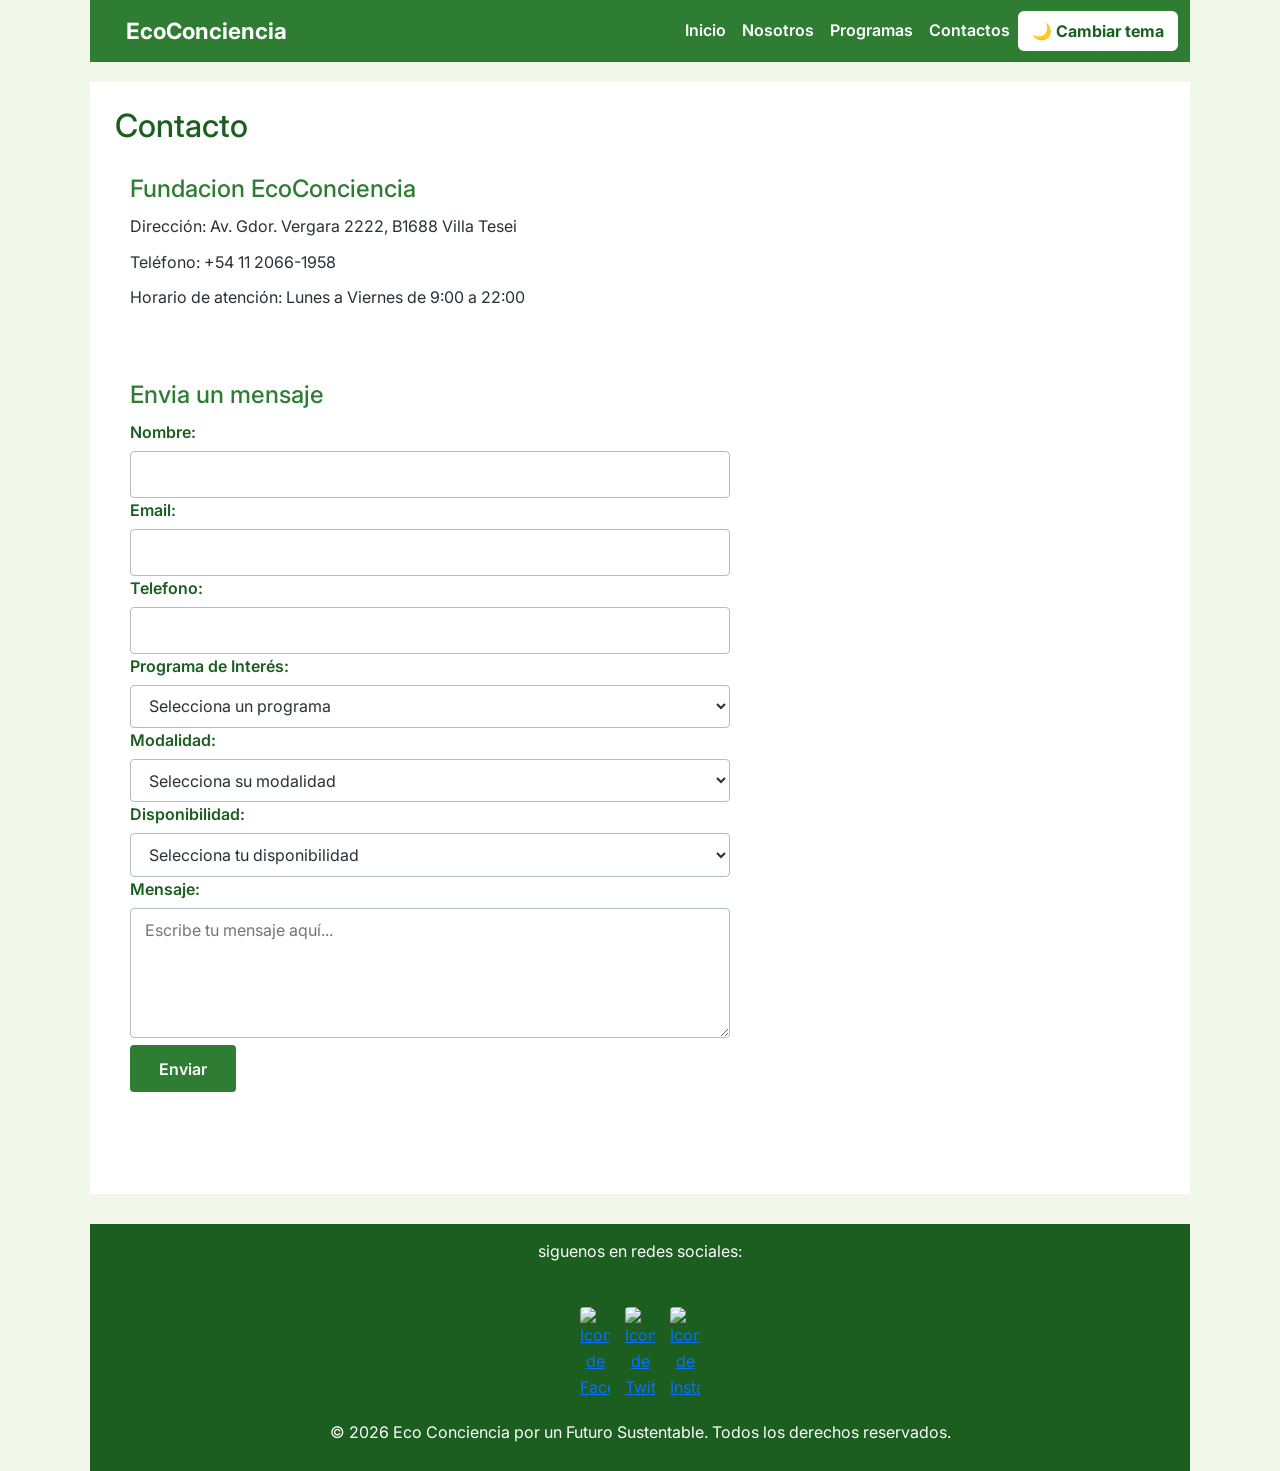
==== commit 1d232a8a: "cambios varios" ====
--- a/contactos.html
+++ b/contactos.html
@@ -16,7 +16,6 @@
 
     <header>
         <nav class="navbar navbar-expand-lg navbar-dark" aria-label="Navegación principal">
-            <button id="btn.modo"> Modo oscuro</button>
             <div class="container">
                 <a class="navbar-brand" href="index.html">EcoConciencia</a>
                 <button class="navbar-toggler" type="button" data-bs-toggle="collapse" data-bs-target="#menuPrincipal" aria-controls="menuPrincipal" aria-expanded="false" aria-label="Abrir menú">
@@ -29,12 +28,12 @@
                         <li class="nav-item"><a class="nav-link" href="programas.html">Programas</a></li>
                         <li class="nav-item"><a class="nav-link" href="contactos.html">Contactos</a></li>
                     </ul>
+                    <button id="btnTema" class="btn btn-outline-success">
+                        🌙 Cambiar tema
+                    </button>
                 </div>
             </div>
         </nav>
-        <button id="btnTema" class="btn btn-outline-success">
-    🌙 Cambiar tema
-</button>
     </header>
 
     <main>
--- a/css/estilos.css
+++ b/css/estilos.css
@@ -30,6 +30,15 @@
   line-height: 1.6;
   max-width: 1100px;
   margin: 0 auto;
+  transition: background-color 0.3s ease, color 0.3s ease;
+}
+
+body main,
+body .card,
+body input,
+body select,
+body textarea {
+  transition: background-color 0.3s ease, color 0.3s ease, border-color 0.3s ease;
 }
 
 /* ========================= */
@@ -496,6 +505,21 @@
   transform: translateY(-2px);
 }
 
+#btnTema {
+  background-color: var(--blanco);
+  color: var(--verde-oscuro);
+  border: 2px solid var(--blanco);
+  font-weight: 700;
+  border-radius: 6px;
+  transition: background-color 0.25s ease, color 0.25s ease, transform 0.2s ease;
+}
+
+#btnTema:hover {
+  background-color: var(--verde-oscuro);
+  color: var(--blanco);
+  transform: translateY(-2px);
+}
+
 .btn-primary-ong {
   background-color: var(--verde-principal);
   color: var(--blanco);
@@ -599,4 +623,4 @@
 
 body.modo-oscuro ::placeholder{
   color: #aaa;
-}+}
